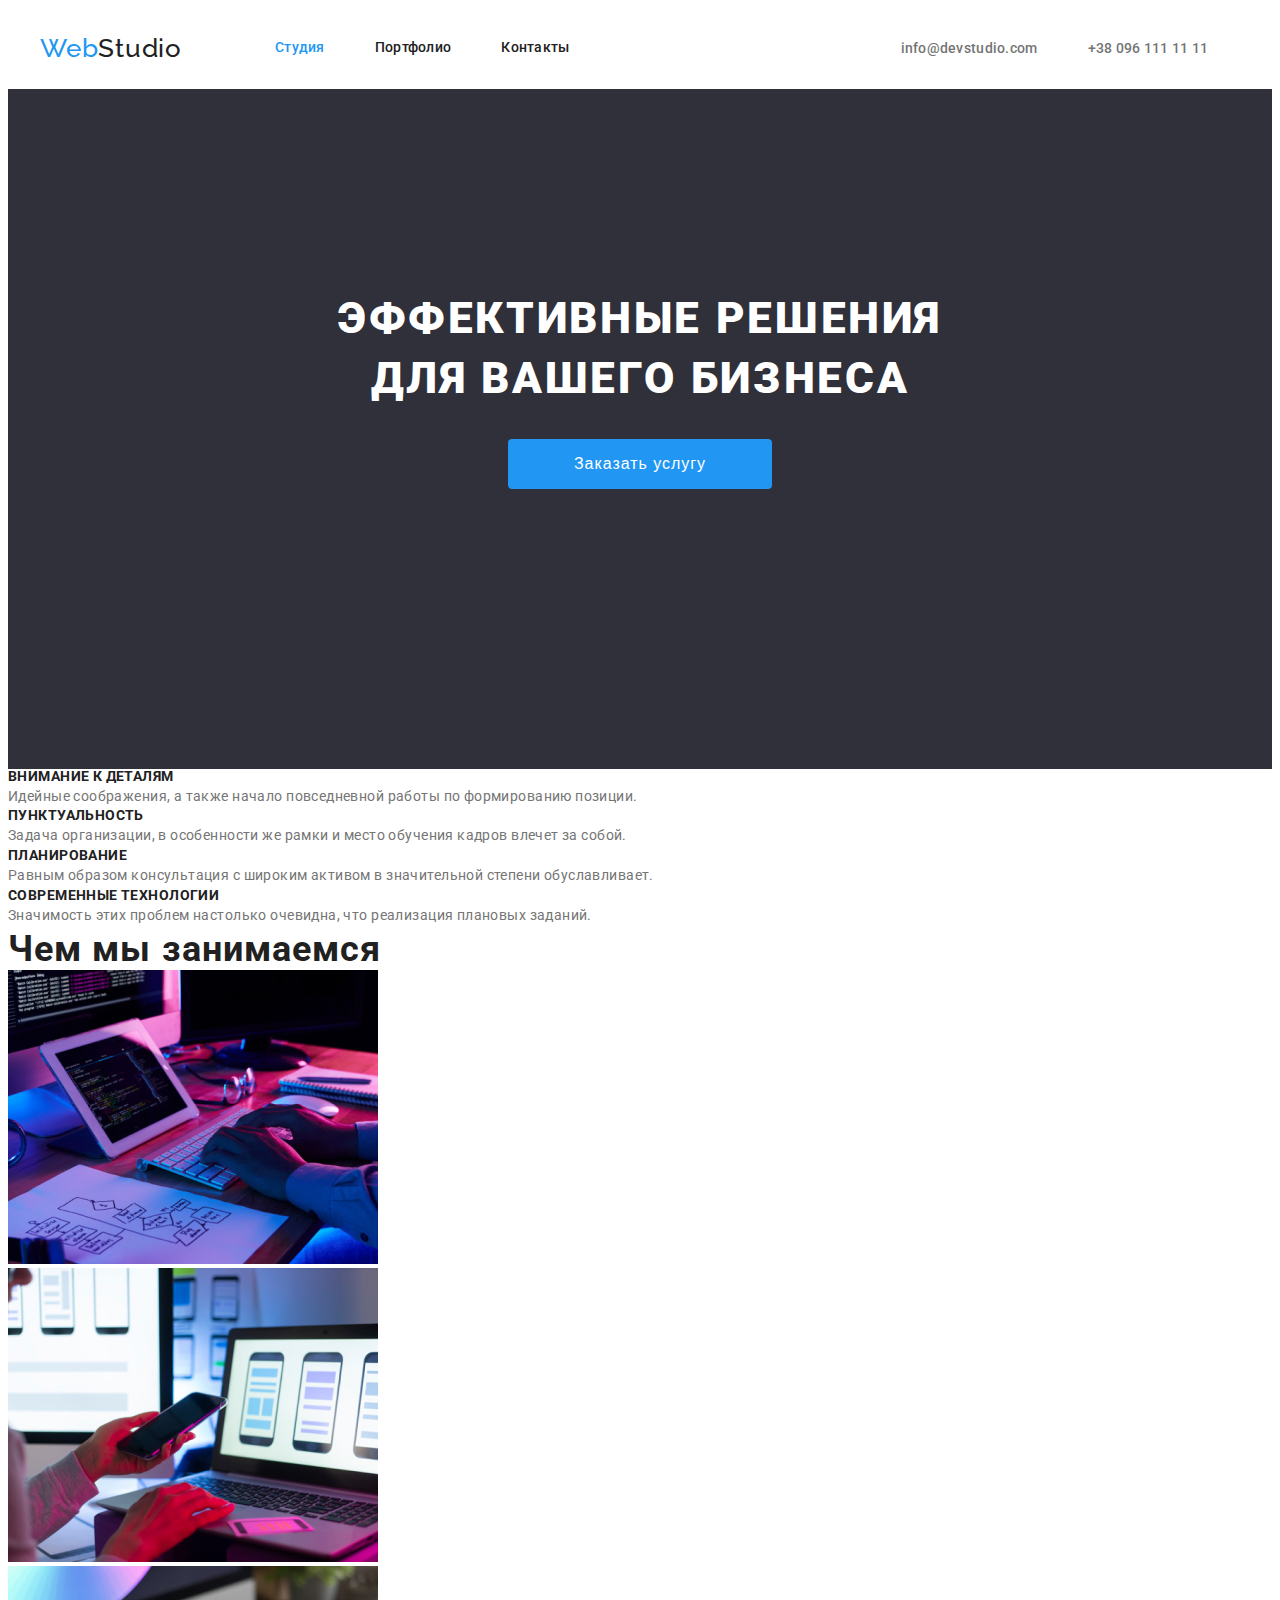
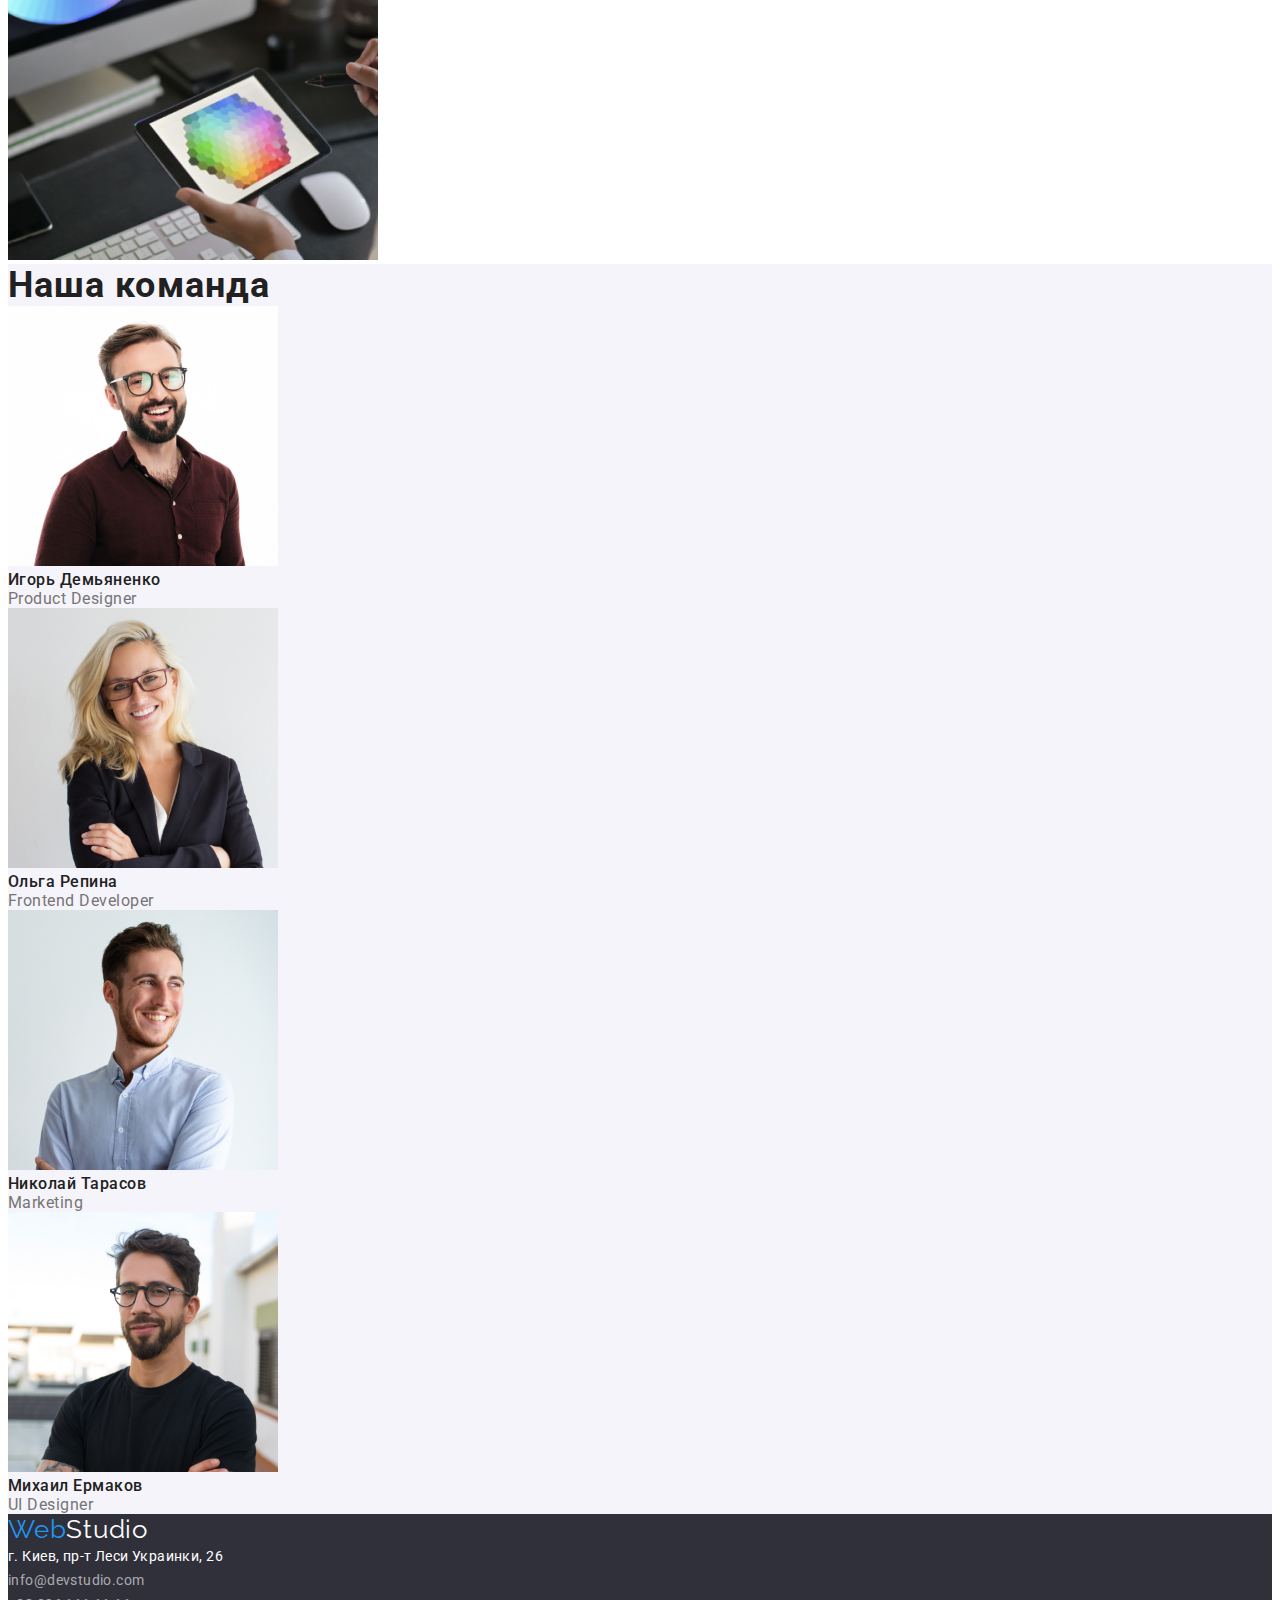
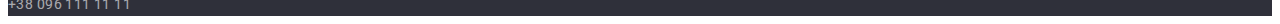
==== index.html @ 87fc5c8c "2" ====
<!DOCTYPE html>
<html lang="ru">
<head>
    <meta charset="UTF-8">
    <meta name="viewport" content="width=device-width, initial-scale=1.0">
    <title>Studio</title>
    <link rel="preconnect" href="https://fonts.gstatic.com">
    <link href="https://fonts.googleapis.com/css2?family=Raleway:wght@700&family=Roboto:wght@400;500;700;900&display=swap" rel="stylesheet">
    <link rel="stylesheet" href="./css/normalize.css">
    <link rel="stylesheet" href="./css/style.css">
</head>
<body>
    <header class="header-title">
        <div class="header-nav-menu container">
            <nav class="site-nav">
                    <a class="logo" href=""><span class="logo-header">Web</span>Studio</a>
                    <ul class="nav-menu">
                        <li class="nav-menu-item"><a class="nav-link current" href="">Студия</a></li>
                        <li class="nav-menu-item"><a class="nav-link" href="./portfolio.html">Портфолио</a></li>
                        <li class="nav-menu-item"><a class="nav-link" href="#contacts">Контакты</a></li>
                    </ul>
            </nav>
            <ul class="contact-link">
                <li class="link-menu"><a class="contact-link-item" href="mailo:info@devstudio.com">info@devstudio.com</a></li>
                <li class="link-menu"><a class="contact-link-item" href="tel:+380961111111">+38 096 111 11 11</a></li>
            </ul>
        </div>
    </header>
    <main>
        <section class="hero-main">
            <div class="hero container">
                <h1 class="title-hero">Эффективные решения <br> для вашего бизнеса</h1>
                <button class="hero-button" type="button">Заказать услугу</button>
            </div>
        </section>   
        <section>
            <h2  class="visually-hidden">Постулаты компании</h2>
            <ul>
                <li>
                    <h3 class="title-postulates">Внимание к деталям</h3>
                    <p class="title-postulates-item">
                        Идейные соображения, а также начало повседневной работы по формированию позиции.
                    </p>
                </li>
                <li>
                    <h3 class="title-postulates">Пунктуальность</h3>
                    <p class="title-postulates-item">
                        Задача организации, в особенности же рамки и место обучения кадров влечет за собой.
                    </p>
                </li> 
                <li>
                    <h3 class="title-postulates">Планирование</h3>
                    <p class="title-postulates-item">
                        Равным образом консультация с широким активом в значительной степени обуславливает. 
                    </p>
                </li>            
                <li>
                    <h3 class="title-postulates">Современные технологии</h3>
                    <p class="title-postulates-item">
                        Значимость этих проблем настолько очевидна, что реализация плановых заданий.
                    </p>
                </li>            
            </ul>
        </section>
        <section>
            <h2 class="title-function">Чем мы занимаемся</h2>
            <ul>
                <li>
                    <a href=""><img src="images/photo1.jpg" alt="" width="370" height="294"></a>
                    </li>
                <li>
                    <a href=""><img src="images/photo2.jpg" alt="" width="370" height="294"></a>
                </li>
                <li>
                    <a href=""><img src="images/photo3.jpg" alt="" width="370" height="294"></a>
                </li>
        </ul>
        </section>
        <section class="team">
            <h2 class="title-team">Наша команда</h2>
            <ul>
                <li>
                    <img src="images/employee1.jpg" width="270" height="260" alt="">
                    <h3 class="name-team">Игорь Демьяненко</h3>
                    <p class="position-team">
                        Product Designer                        
                    </p>
                </li>
                <li>
                    <img src="images/employee2.jpg" width="270" height="260" alt="">
                    <h3 class="name-team">Ольга Репина</h3>
                    <p class="position-team">
                        Frontend Developer                        
                    </p>
                </li>
                <li>
                    <img src="images/employee3.jpg" width="270" height="260" alt="">
                    <h3 class="name-team">Николай Тарасов</h3>
                    <p class="position-team">Marketing</p>
                </li>
                <li>
                    <img src="images/employee4.jpg" width="270" height="260" alt="">
                    <h3 class="name-team">Михаил Ермаков</h3>
                    <p class="position-team">
                        UI Designer                        
                    </p>
                </li>
            </ul>
        </section>
    </main>
    <footer>
        <a class="logo" lang="en" href=""><span class="logo-header">Web</span><span class="logo-footer">Studio</span></a>
        <address class="footer-address" id="contacts">
            г. Киев, пр-т Леси Украинки, 26<br>
            <span class="footer-info">info@devstudio.com<br>
            +38 096 111 11 11</span>
        </address>    
    </footer>
</body>
</html>
---- css/style.css ----
:root {
  --main-text: #212121;
  --second-text: #757575;
  --second-text-op60: rgba(255, 255, 255, 0.6);
  --accent-text: #2196F3;
  --white-text: #FFFFFF;
  --main-bg-color: #E5E5E5;
  --second-bg-color: #f5f4fa;
  --accenr-bg-color: #2F303A;:root {
    --main-text: #212121;
    --second-text: #757575;
    --second-text-op60: rgba(255, 255, 255, 0.6);
    --accent-text: #2196F3;
    --white-text: #FFFFFF;
    --main-bg-color: #E5E5E5;
    --second-bg-color: #f5f4fa;
    --accenr-bg-color: #2F303A;
    --border-color: #ECECEC;
  }
  
  html {
  box-sizing: border-box;
  }

  *,
  *::before, *::after {
      box-sizing: inherit;
  }

  body {
  font-family: 'Roboto',sans-serif;
  color: var(--main-text);
  }

  h1, h2, h3, h4, h5, h6 {
      color: var(--main-text);
      font-weight: 700;
      margin: 0;
  }

  ul {
      list-style: none;
      margin: 0;
      padding: 0;  
    }
    
    p {
        margin: 0;
    }

  a {
      text-decoration: none;
  }

  .visually-hidden{
      position: absolute;
      width: 1px;
      height: 1px;
      margin: -1px;
      border: 0;
      padding: 0;
    
      white-space: nowrap;
      clip-path: inset(100%);
      clip: rect(0 0 0 0);
      overflow: hidden;
    }


/* Studio */
/* Header */

.container {
    width: 1200px;
    padding-left: 15px;
    padding-right: 15px;
    margin-left: auto;
    margin-right: auto;
}
.header-title {
    border-bottom: 1px solid var(--border-color);
}
.header-nav-menu {
    display: flex;
    align-items: center;
    padding-top: 17px;
    padding-bottom: 17px;}
  
.site-nav {
    font-weight: 500;
    font-size: 14px;
    line-height: 1.14;
    letter-spacing: 0.02em;
    display: flex;
}
.nav-menu {
    display: flex;
    margin-left: 93px;
}
.nav-menu-item:not(:last-child) {
margin-right: 50px;
}

.site-nav a {
    color: inherit;
}
.logo {
    font-family: 'Raleway', sans-serif;
    font-size: 26px;
    line-height: 1.19;
    letter-spacing: 0.03em;
    padding-top: 8px;
    padding-bottom: 8px;
}
.logo .logo-header {
    color: var(--accent-text);
}
.logo .logo-footer {
    color: var(--white-text);
}
.nav-link {
    display: block;
    padding-top: 15px;
    padding-bottom: 15px;
}

.nav-link:hover,
.nav-linkv:focus {
    color:  var(--accent-text);
}
.nav-link.current{
    color:  var(--accent-text);
}
.contact-link {
    display: flex;
    margin-left: 331px;
}
.contact-link-item {
    color: inherit;
    font-weight: 500;
    font-size: 14px;
    letter-spacing: 0.02em;
    color: var(--second-text);
 }
.link-menu {
    display: block;
    padding-top: 15px;
    padding-bottom: 15px;
 }
 .link-menu:not(:last-child) {
    margin-right: 50px;
    }
.contact-link-item:hover,
.contact-link-item:focus {
    color:  var(--accent-text);
}

/* Hero */
.hero-main {
    background-color: var(--accenr-bg-color);
}
.hero {
    text-align: center;
    padding-top: 200px;
    padding-bottom: 280px;
}
.title-hero {
    color: var(--white-text);
    background-color: var(--accenr-bg-color);
    font-weight: 900;
    font-size: 44px;
    line-height: 1.36;
    letter-spacing: 0.06em;
    text-transform: uppercase;
    margin-bottom: 30px;
}
.hero-button {
    border: none;
    font-size: 16px;
    line-height: 1.88;
    letter-spacing: 0.06em;
    color: var(--white-text);
    background-color: var(--accent-text);
    cursor: pointer;
    border-radius: 4px;
    padding: 10px 32px;
    min-width: 200px;
}

    /* Postulati */
.title-postulates {
    font-weight: 700;
    font-size: 14px;
    line-height: 1.14;
    letter-spacing: 0.03em;
    text-transform: uppercase;
}
.title-postulates-item {
    font-weight: 400;
    font-size: 14px;
    line-height: 1.7;
    letter-spacing: 0.03em;
    color: var(--second-text);
}
.title-function {
    font-weight: 700;
    font-size: 36px;
    line-height: 1.17;
    letter-spacing: 0.03em;
}

/* Our team */
.team {
    background-color: var(--second-bg-color);
}
.title-team {
    font-weight: 700;
    font-size: 36px;
    line-height: 1.17;
    letter-spacing: 0.03em;
}
.name-team {
    font-weight: 500;
    font-size: 16px;
    line-height: 1.19;
    letter-spacing: 0.03em;
}
.position-team {
    font-weight: 400;
    font-size: 16px;
    line-height: 1.19;
    letter-spacing: 0.03em;
    color: var(--second-text);
}

/* Footer */
footer {
    background-color: var(--accenr-bg-color);
}
.footer-address {
    font-weight: 400;
    font-size: 14px;
    line-height: 1.7;
    letter-spacing: 0.03em;
    color: var(--white-text);
}
.footer-info {
    font-weight: 400;
    font-size: 14px;
    line-height: 1.7;
    letter-spacing: 0.03em;
    color: var(--second-text-op60);
}

/* Portfolio */
/* filter */
.filter-portfolio {
    font-family: "Roboto", sans-serif;
    font-weight: 500;
    font-size: 16px;
    line-height: 1.6;
    letter-spacing: 0.03em;
    border: none;
    background-color: var(--second-bg-color);
    cursor: pointer;
}
.filter-portfolio:hover,
.filter-portfolio:focus {
    background: var(--accent-text);
    color: var(--white-text);
}
.title-filter {
    font-size: 18px;
    line-height: 2;
    letter-spacing: 0.06em;
}
.filter-item {
    font-weight: 400;
    font-size: 16px;
    line-height: 1.88;
    letter-spacing: 0.03em;
    color: var(--second-text);
}

}
body {
font-family: 'Roboto',sans-serif;
color: var(--main-text);
}
h1, h2, h3, h4, h5, h6 {
    color: var(--main-text);
    font-weight: 700;
    /* font-size: 14px;
    line-height: 1.14; */
}
li {
    list-style: none;
}
a {
    text-decoration: none;
}
.visually-hidden{
    position: absolute;
    width: 1px;
    height: 1px;
    margin: -1px;
    border: 0;
    padding: 0;
  
    white-space: nowrap;
    clip-path: inset(100%);
    clip: rect(0 0 0 0);
    overflow: hidden;
  }

/* Studio */
/* Navigation */
.site-nav {
    font-weight: 500;
    font-size: 14px;
    line-height: 1.14;
    letter-spacing: 0.02em;
}
.site-nav a {
    color: inherit;
    
}
.logo {
    font-family: 'Raleway', sans-serif;
    font-size: 26px;
    line-height: 1.19;
    letter-spacing: 0.03em;
}
.logo .logo-header {
    color: var(--accent-text);
}
.logo .logo-footer {
    color: var(--white-text);
}
.nav-link:hover,
.nav-linkv:focus {
    color:  var(--accent-text);
}
.nav-link.current{
    color:  var(--accent-text);
}
.contact-link {
    color: inherit;
    font-weight: 500;
    font-size: 14px;
    letter-spacing: 0.02em;
    color: var(--second-text);
 }
.contact-link:hover,
.contact-link:focus {
    color:  var(--accent-text);
}

/* Hero */
.title-hero {
    color: var(--white-text);
    background-color: var(--accenr-bg-color);
    font-weight: 900;
    font-size: 44px;
    line-height: 1.36;
    letter-spacing: 0.06em;
    text-transform: uppercase;
}
.hero-button {
    border: none;
    font-size: 16px;
    line-height: 1.88;
    letter-spacing: 0.06em;
    color: var(--white-text);
    background-color: var(--accent-text);
    cursor: pointer;

}

    /* Postulati */
.title-postulates {
    font-weight: 700;
    font-size: 14px;
    line-height: 1.14;
    letter-spacing: 0.03em;
    text-transform: uppercase;
}
.title-postulates-item {
    font-weight: 400;
    font-size: 14px;
    line-height: 1.7;
    letter-spacing: 0.03em;
    color: var(--second-text);
}
.title-function {
    font-weight: 700;
    font-size: 36px;
    line-height: 1.17;
    letter-spacing: 0.03em;
}

/* Our team */
.team {
    background-color: var(--second-bg-color);
}
.title-team {
    font-weight: 700;
    font-size: 36px;
    line-height: 1.17;
    letter-spacing: 0.03em;
}
.name-team {
    font-weight: 500;
    font-size: 16px;
    line-height: 1.19;
    letter-spacing: 0.03em;
}
.position-team {
    font-weight: 400;
    font-size: 16px;
    line-height: 1.19;
    letter-spacing: 0.03em;
    color: var(--second-text);
}

/* Footer */
footer {
    background-color: var(--accenr-bg-color);
}
.footer-address {
    font-weight: 400;
    font-size: 14px;
    line-height: 1.7;
    letter-spacing: 0.03em;
    color: var(--white-text);
}
.footer-info {
    font-weight: 400;
    font-size: 14px;
    line-height: 1.7;
    letter-spacing: 0.03em;
    color: var(--second-text-op60);
}

/* Portfolio */
/* filter */
.filter-portfolio {
    font-family: "Roboto", sans-serif;
    font-weight: 500;
    font-size: 16px;
    line-height: 1.6;
    letter-spacing: 0.03em;
    border: none;
    background-color: var(--second-bg-color);
    cursor: pointer;
}
.filter-portfolio:hover,
.filter-portfolio:focus {
    background: var(--accent-text);
    color: var(--white-text);
}
.title-filter {
    font-size: 18px;
    line-height: 2;
    letter-spacing: 0.06em;
}
.filter-item {
    font-weight: 400;
    font-size: 16px;
    line-height: 1.88;
    letter-spacing: 0.03em;
    color: var(--second-text);
}
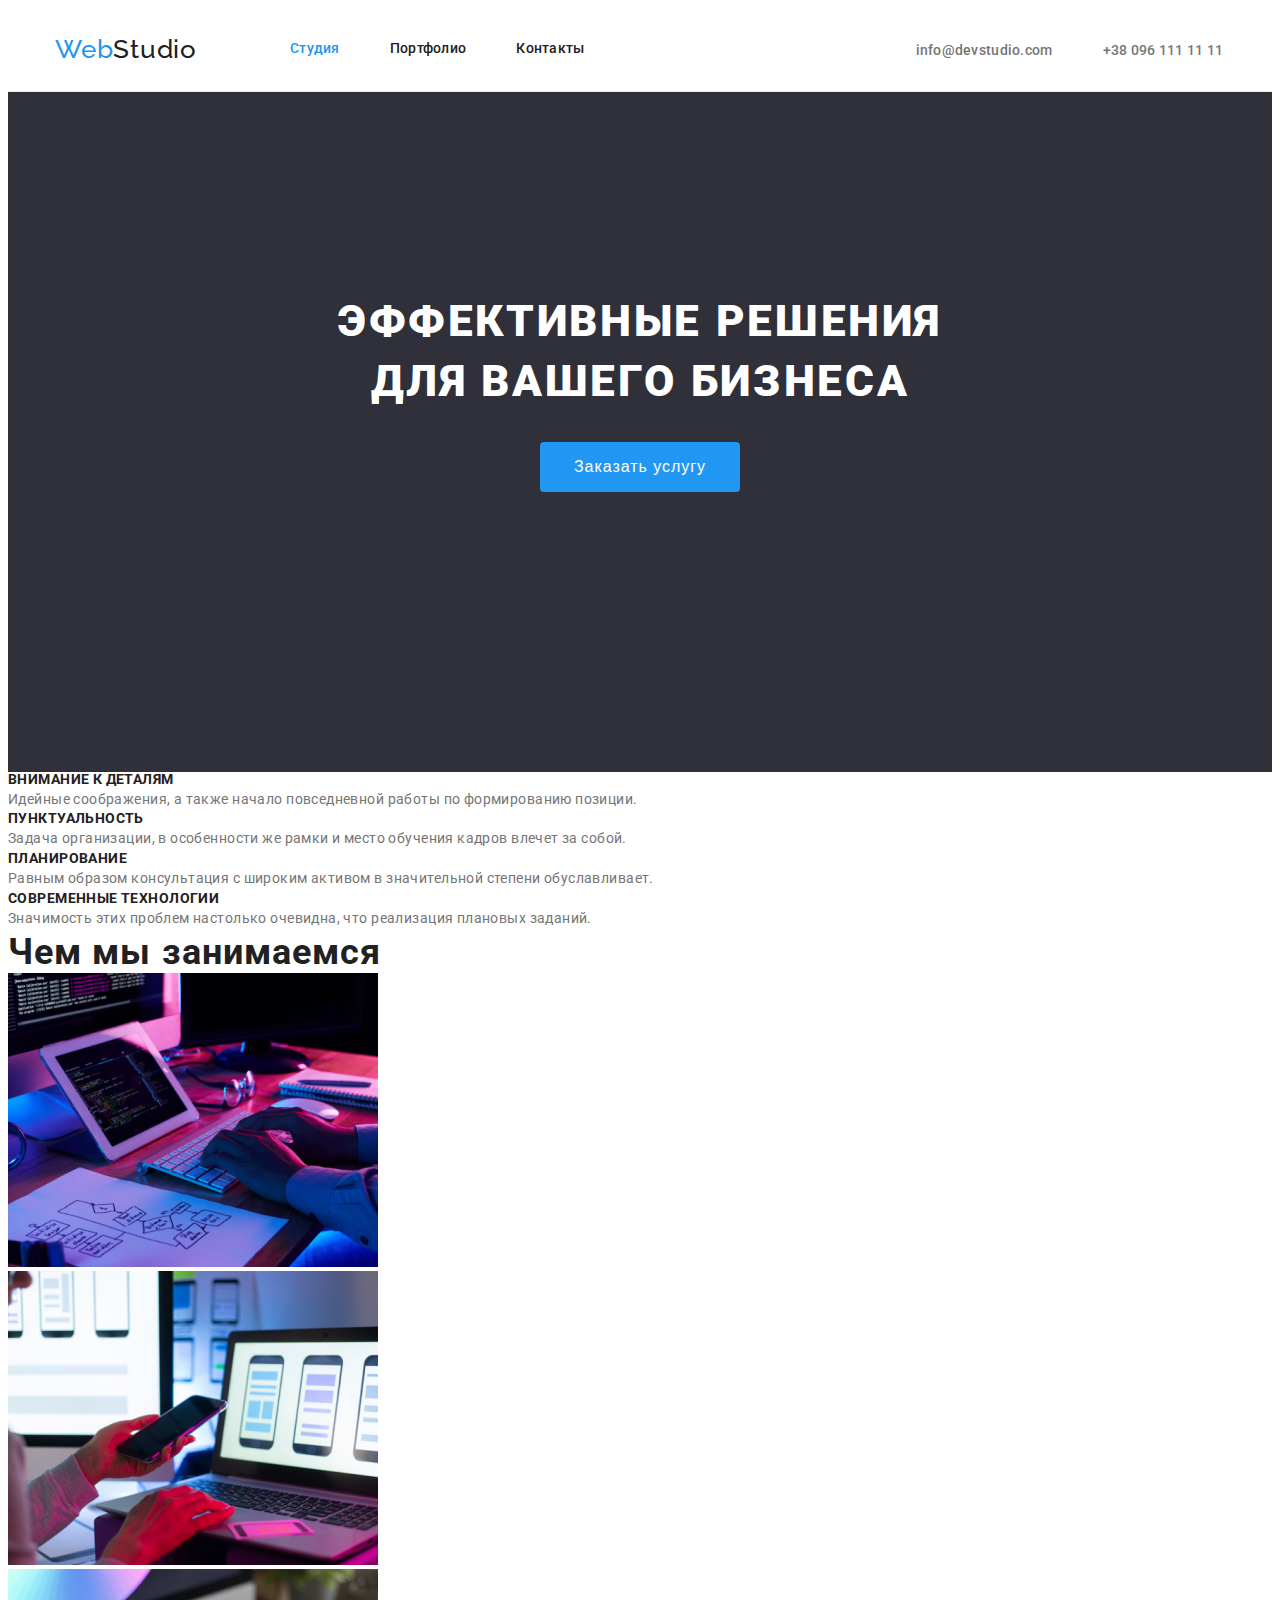
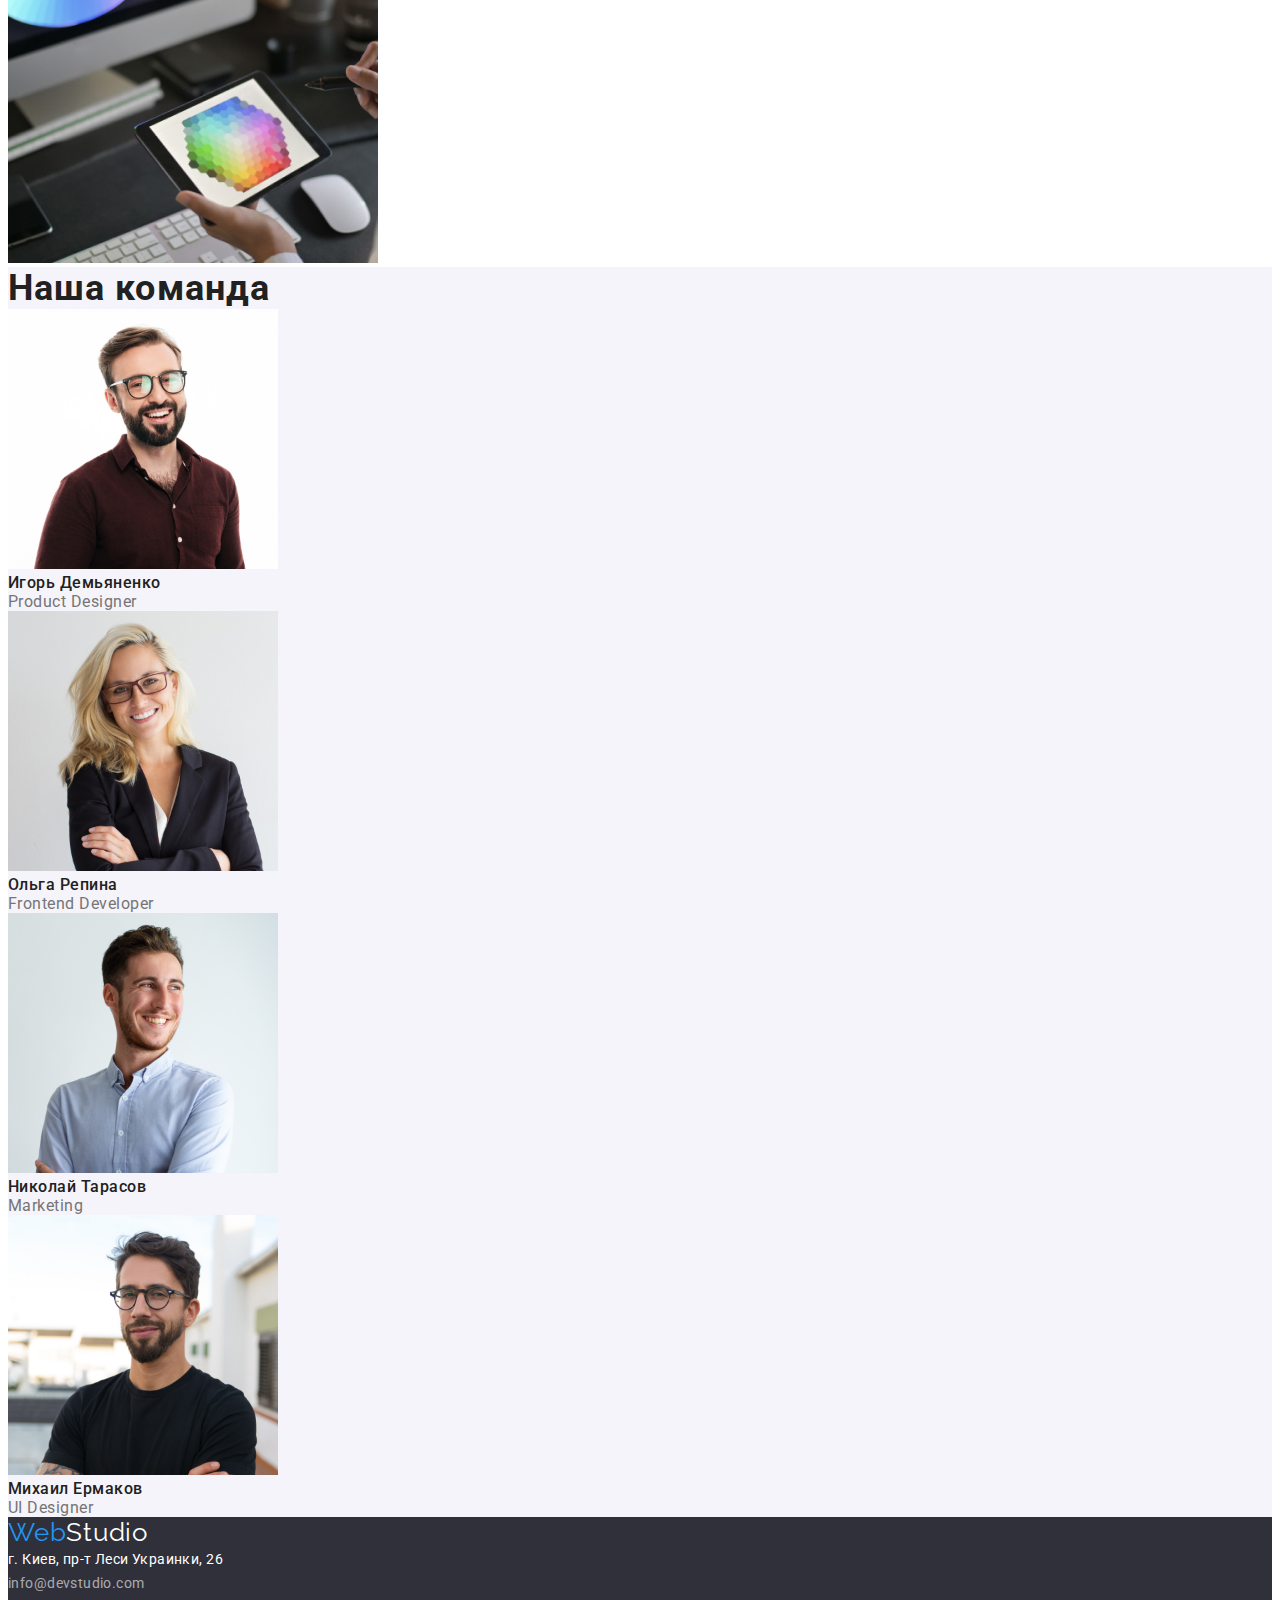
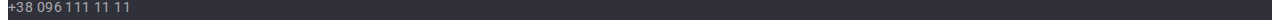
==== commit 6b557e8f: "3" ====
--- a/index.html
+++ b/index.html
@@ -117,4 +117,4 @@
         </address>    
     </footer>
 </body>
-</html>
+</html>--- a/css/style.css
+++ b/css/style.css
@@ -1,12 +1,4 @@
 :root {
-  --main-text: #212121;
-  --second-text: #757575;
-  --second-text-op60: rgba(255, 255, 255, 0.6);
-  --accent-text: #2196F3;
-  --white-text: #FFFFFF;
-  --main-bg-color: #E5E5E5;
-  --second-bg-color: #f5f4fa;
-  --accenr-bg-color: #2F303A;:root {
     --main-text: #212121;
     --second-text: #757575;
     --second-text-op60: rgba(255, 255, 255, 0.6);
@@ -281,193 +273,3 @@
     letter-spacing: 0.03em;
     color: var(--second-text);
 }
-
-}
-body {
-font-family: 'Roboto',sans-serif;
-color: var(--main-text);
-}
-h1, h2, h3, h4, h5, h6 {
-    color: var(--main-text);
-    font-weight: 700;
-    /* font-size: 14px;
-    line-height: 1.14; */
-}
-li {
-    list-style: none;
-}
-a {
-    text-decoration: none;
-}
-.visually-hidden{
-    position: absolute;
-    width: 1px;
-    height: 1px;
-    margin: -1px;
-    border: 0;
-    padding: 0;
-  
-    white-space: nowrap;
-    clip-path: inset(100%);
-    clip: rect(0 0 0 0);
-    overflow: hidden;
-  }
-
-/* Studio */
-/* Navigation */
-.site-nav {
-    font-weight: 500;
-    font-size: 14px;
-    line-height: 1.14;
-    letter-spacing: 0.02em;
-}
-.site-nav a {
-    color: inherit;
-    
-}
-.logo {
-    font-family: 'Raleway', sans-serif;
-    font-size: 26px;
-    line-height: 1.19;
-    letter-spacing: 0.03em;
-}
-.logo .logo-header {
-    color: var(--accent-text);
-}
-.logo .logo-footer {
-    color: var(--white-text);
-}
-.nav-link:hover,
-.nav-linkv:focus {
-    color:  var(--accent-text);
-}
-.nav-link.current{
-    color:  var(--accent-text);
-}
-.contact-link {
-    color: inherit;
-    font-weight: 500;
-    font-size: 14px;
-    letter-spacing: 0.02em;
-    color: var(--second-text);
- }
-.contact-link:hover,
-.contact-link:focus {
-    color:  var(--accent-text);
-}
-
-/* Hero */
-.title-hero {
-    color: var(--white-text);
-    background-color: var(--accenr-bg-color);
-    font-weight: 900;
-    font-size: 44px;
-    line-height: 1.36;
-    letter-spacing: 0.06em;
-    text-transform: uppercase;
-}
-.hero-button {
-    border: none;
-    font-size: 16px;
-    line-height: 1.88;
-    letter-spacing: 0.06em;
-    color: var(--white-text);
-    background-color: var(--accent-text);
-    cursor: pointer;
-
-}
-
-    /* Postulati */
-.title-postulates {
-    font-weight: 700;
-    font-size: 14px;
-    line-height: 1.14;
-    letter-spacing: 0.03em;
-    text-transform: uppercase;
-}
-.title-postulates-item {
-    font-weight: 400;
-    font-size: 14px;
-    line-height: 1.7;
-    letter-spacing: 0.03em;
-    color: var(--second-text);
-}
-.title-function {
-    font-weight: 700;
-    font-size: 36px;
-    line-height: 1.17;
-    letter-spacing: 0.03em;
-}
-
-/* Our team */
-.team {
-    background-color: var(--second-bg-color);
-}
-.title-team {
-    font-weight: 700;
-    font-size: 36px;
-    line-height: 1.17;
-    letter-spacing: 0.03em;
-}
-.name-team {
-    font-weight: 500;
-    font-size: 16px;
-    line-height: 1.19;
-    letter-spacing: 0.03em;
-}
-.position-team {
-    font-weight: 400;
-    font-size: 16px;
-    line-height: 1.19;
-    letter-spacing: 0.03em;
-    color: var(--second-text);
-}
-
-/* Footer */
-footer {
-    background-color: var(--accenr-bg-color);
-}
-.footer-address {
-    font-weight: 400;
-    font-size: 14px;
-    line-height: 1.7;
-    letter-spacing: 0.03em;
-    color: var(--white-text);
-}
-.footer-info {
-    font-weight: 400;
-    font-size: 14px;
-    line-height: 1.7;
-    letter-spacing: 0.03em;
-    color: var(--second-text-op60);
-}
-
-/* Portfolio */
-/* filter */
-.filter-portfolio {
-    font-family: "Roboto", sans-serif;
-    font-weight: 500;
-    font-size: 16px;
-    line-height: 1.6;
-    letter-spacing: 0.03em;
-    border: none;
-    background-color: var(--second-bg-color);
-    cursor: pointer;
-}
-.filter-portfolio:hover,
-.filter-portfolio:focus {
-    background: var(--accent-text);
-    color: var(--white-text);
-}
-.title-filter {
-    font-size: 18px;
-    line-height: 2;
-    letter-spacing: 0.06em;
-}
-.filter-item {
-    font-weight: 400;
-    font-size: 16px;
-    line-height: 1.88;
-    letter-spacing: 0.03em;
-    color: var(--second-text);
-}
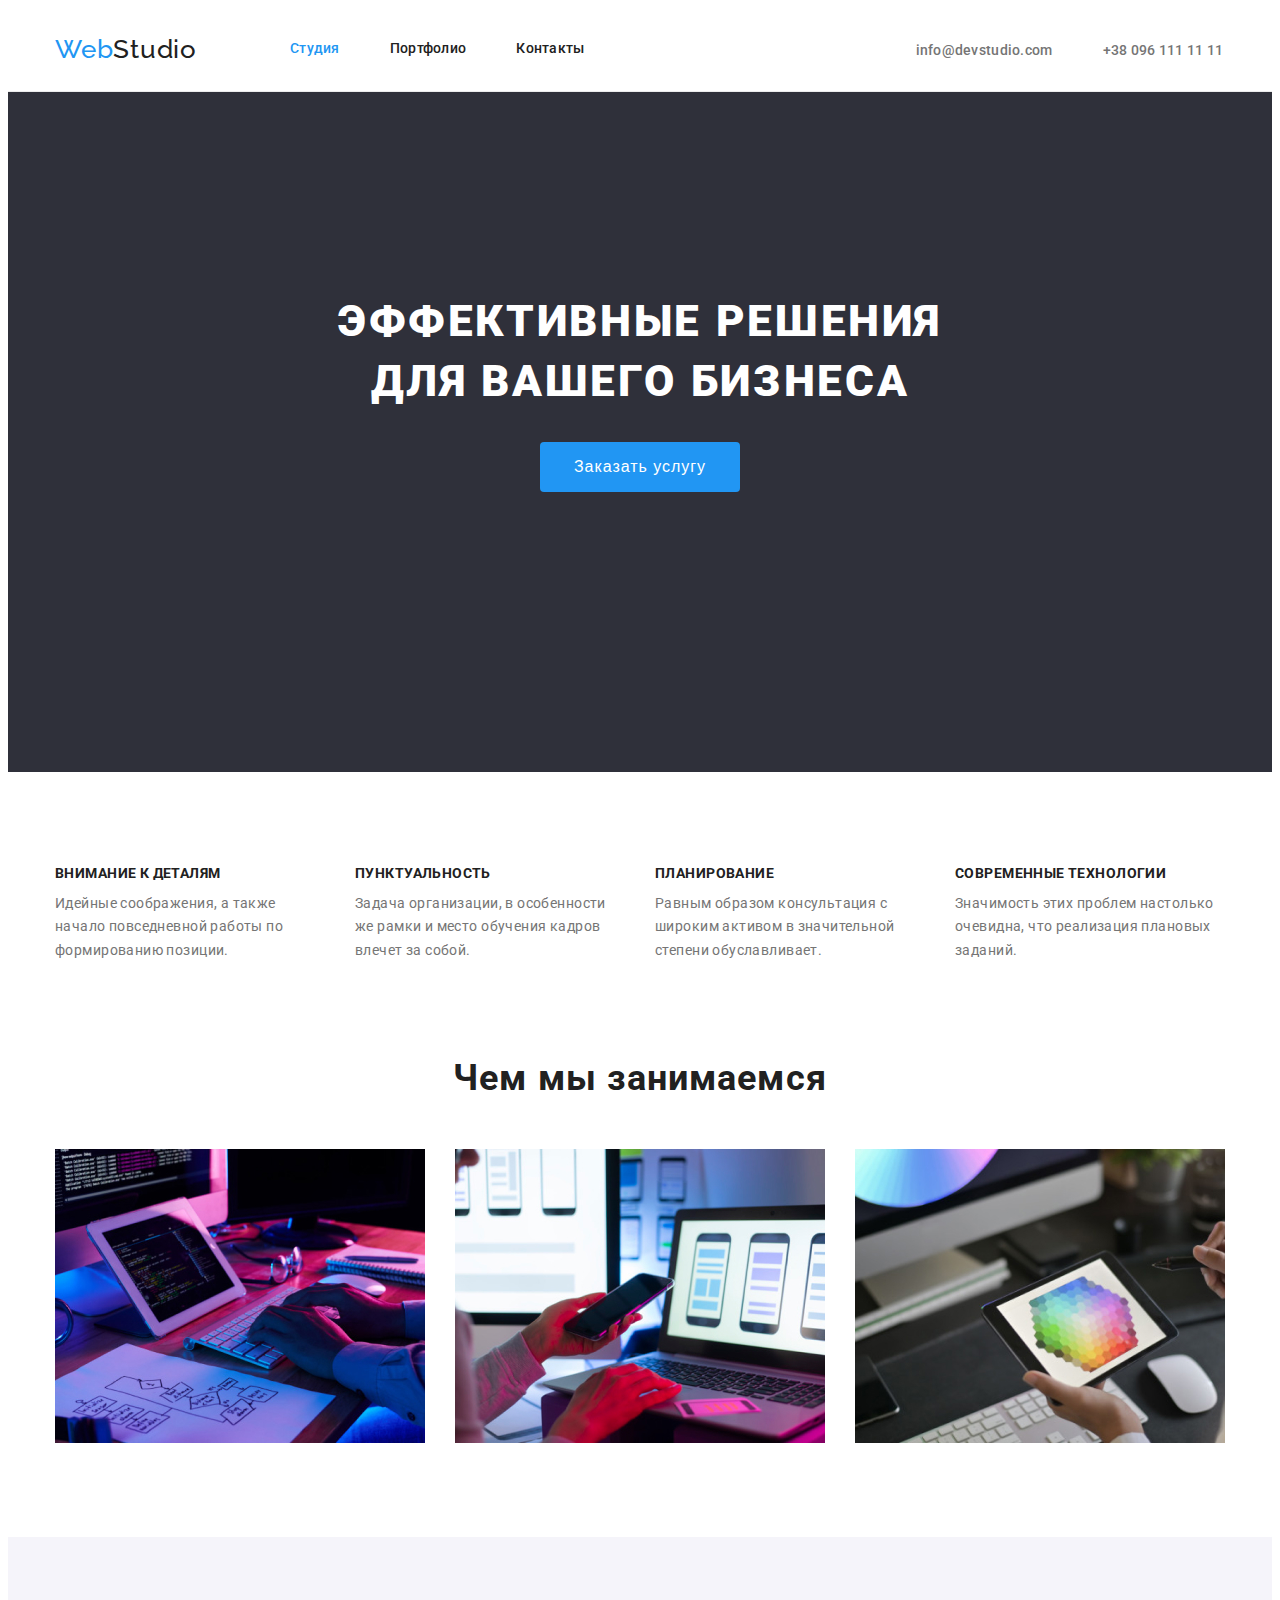
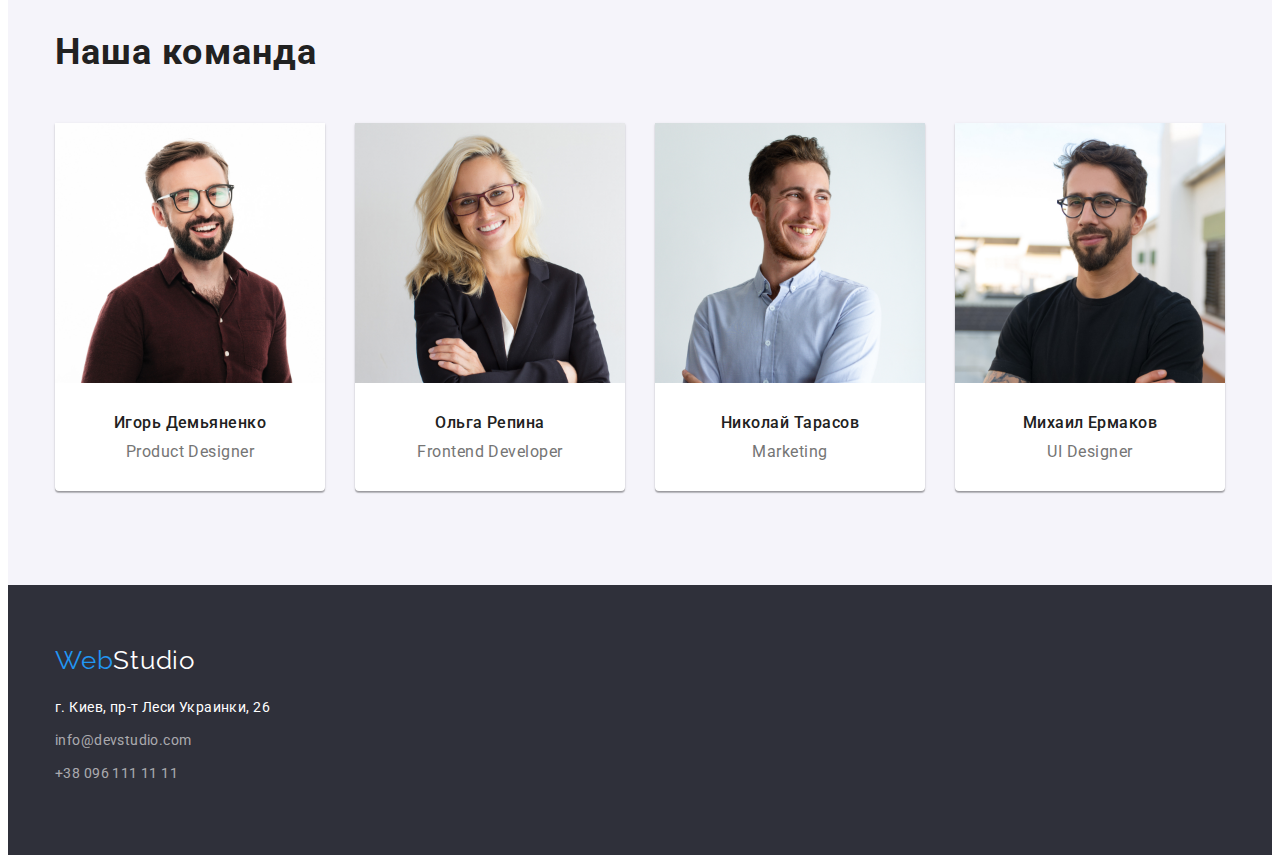
==== commit 2bebb202: "finish" ====
--- a/index.html
+++ b/index.html
@@ -33,88 +33,101 @@
                 <button class="hero-button" type="button">Заказать услугу</button>
             </div>
         </section>   
-        <section>
-            <h2  class="visually-hidden">Постулаты компании</h2>
-            <ul>
-                <li>
-                    <h3 class="title-postulates">Внимание к деталям</h3>
-                    <p class="title-postulates-item">
-                        Идейные соображения, а также начало повседневной работы по формированию позиции.
-                    </p>
-                </li>
-                <li>
-                    <h3 class="title-postulates">Пунктуальность</h3>
-                    <p class="title-postulates-item">
-                        Задача организации, в особенности же рамки и место обучения кадров влечет за собой.
-                    </p>
-                </li> 
-                <li>
-                    <h3 class="title-postulates">Планирование</h3>
-                    <p class="title-postulates-item">
-                        Равным образом консультация с широким активом в значительной степени обуславливает. 
-                    </p>
-                </li>            
-                <li>
-                    <h3 class="title-postulates">Современные технологии</h3>
-                    <p class="title-postulates-item">
-                        Значимость этих проблем настолько очевидна, что реализация плановых заданий.
-                    </p>
-                </li>            
-            </ul>
+        <section class="postulates-main">
+            <div class="postulates container">
+                <h2  class="visually-hidden">Постулаты компании</h2>
+                <ul class="postulates-name">
+                    <li class="postulates-name-item">
+                        <h3 class="title-postulates">Внимание к деталям</h3>
+                        <p class="title-postulates-item">
+                            Идейные соображения, а также начало повседневной работы по формированию позиции.
+                        </p>
+                    </li>
+                    <li class="postulates-name-item">
+                        <h3 class="title-postulates">Пунктуальность</h3>
+                        <p class="title-postulates-item">
+                            Задача организации, в особенности же рамки и место обучения кадров влечет за собой.
+                        </p>
+                    </li> 
+                    <li class="postulates-name-item">
+                        <h3 class="title-postulates">Планирование</h3>
+                        <p class="title-postulates-item">
+                            Равным образом консультация с широким активом в значительной степени обуславливает. 
+                        </p>
+                    </li>            
+                    <li class="postulates-name-item">
+                        <h3 class="title-postulates">Современные технологии</h3>
+                        <p class="title-postulates-item">
+                            Значимость этих проблем настолько очевидна, что реализация плановых заданий.
+                        </p>
+                    </li>            
+                </ul>
+            </div>
         </section>
-        <section>
-            <h2 class="title-function">Чем мы занимаемся</h2>
-            <ul>
-                <li>
-                    <a href=""><img src="images/photo1.jpg" alt="" width="370" height="294"></a>
+        <section class="function-main">
+            <div class="function container">
+                <h2 class="title-function">Чем мы занимаемся</h2>
+                <ul class="function-name">
+                    <li class="function-name-item">
+                        <img src="images/photo1.jpg" alt="" width="370">
+                        </li>
+                    <li class="function-name-item">
+                        <img src="images/photo2.jpg" alt="" width="370">
                     </li>
-                <li>
-                    <a href=""><img src="images/photo2.jpg" alt="" width="370" height="294"></a>
-                </li>
-                <li>
-                    <a href=""><img src="images/photo3.jpg" alt="" width="370" height="294"></a>
-                </li>
-        </ul>
+                    <li class="function-name-item">
+                        <img src="images/photo3.jpg" alt="" width="370">
+                    </li>
+                </ul>
+            </div>
         </section>
-        <section class="team">
-            <h2 class="title-team">Наша команда</h2>
-            <ul>
-                <li>
-                    <img src="images/employee1.jpg" width="270" height="260" alt="">
-                    <h3 class="name-team">Игорь Демьяненко</h3>
-                    <p class="position-team">
-                        Product Designer                        
-                    </p>
-                </li>
-                <li>
-                    <img src="images/employee2.jpg" width="270" height="260" alt="">
-                    <h3 class="name-team">Ольга Репина</h3>
-                    <p class="position-team">
-                        Frontend Developer                        
-                    </p>
-                </li>
-                <li>
-                    <img src="images/employee3.jpg" width="270" height="260" alt="">
-                    <h3 class="name-team">Николай Тарасов</h3>
-                    <p class="position-team">Marketing</p>
-                </li>
-                <li>
-                    <img src="images/employee4.jpg" width="270" height="260" alt="">
-                    <h3 class="name-team">Михаил Ермаков</h3>
-                    <p class="position-team">
-                        UI Designer                        
-                    </p>
-                </li>
-            </ul>
+        <section class="team-main">
+            <div class="team container">
+                <h2 class="title-team">Наша команда</h2>
+                <ul class="team-name">
+                    <li class="team-name-item">
+                        <img src="images/employee1.jpg" alt="">
+                        <div class="card">
+                            <h3 class="team-employee">Игорь Демьяненко</h3>
+                            <p class="position-team">Product Designer</p>
+                        </div>
+                    </li>
+                    <li class="team-name-item">
+                        <img src="images/employee2.jpg" alt="">
+                        <div class="card">
+                            <h3 class="team-employee">Ольга Репина</h3>
+                            <p class="position-team">Frontend Developer</p>
+                        </div>
+                    </li>
+                    <li class="team-name-item">
+                        <img src="images/employee3.jpg" alt="">
+                        <div class="card">
+                            <h3 class="team-employee">Николай Тарасов</h3>
+                            <p class="position-team">Marketing</p>
+                        </div>
+                    </li>
+                    <li class="team-name-item">
+                        <img src="images/employee4.jpg" alt="">
+                        <div class="card">
+                            <h3 class="team-employee">Михаил Ермаков</h3>
+                            <p class="position-team">UI Designer</p>
+                        </div>
+                    </li>
+                </ul>
+            </div>
         </section>
+        
     </main>
-    <footer>
-        <a class="logo" lang="en" href=""><span class="logo-header">Web</span><span class="logo-footer">Studio</span></a>
-        <address class="footer-address" id="contacts">
-            г. Киев, пр-т Леси Украинки, 26<br>
-            <span class="footer-info">info@devstudio.com<br>
-            +38 096 111 11 11</span>
-        </address>    
+    <footer class="footer-main">
+        <div class="footer container">
+            <a class="logo" href="./index.html"><span class="logo-header">Web</span><span class="logo-footer">Studio</span></a>
+            <address class="footer-address">
+               <p class="footer-text">г. Киев, пр-т Леси Украинки, 26</p>
+               <ul class="footer-list">
+                    <li class="footer-item"><a class="footer-link" href="mailo:info@devstudio.com">info@devstudio.com</a></li>
+                    <li class="footer-item"><a class="footer-link" href="tel:+380961111111">+38 096 111 11 11</a></li>
+                </ul>
+            </address>    
+        </div>
     </footer>
 </body>
 </html>--- a/css/style.css
+++ b/css/style.css
@@ -4,10 +4,11 @@
     --second-text-op60: rgba(255, 255, 255, 0.6);
     --accent-text: #2196F3;
     --white-text: #FFFFFF;
-    --main-bg-color: #E5E5E5;
+    --main-bg-color: #FFFFFF;
     --second-bg-color: #f5f4fa;
     --accenr-bg-color: #2F303A;
     --border-color: #ECECEC;
+    --border-color-frame: #eeeeee;
   }
   
   html {
@@ -35,7 +36,7 @@
       margin: 0;
       padding: 0;  
     }
-    
+
     p {
         margin: 0;
     }
@@ -45,71 +46,92 @@
   }
 
   .visually-hidden{
-      position: absolute;
-      width: 1px;
-      height: 1px;
-      margin: -1px;
-      border: 0;
-      padding: 0;
-    
-      white-space: nowrap;
-      clip-path: inset(100%);
-      clip: rect(0 0 0 0);
-      overflow: hidden;
-    }
+    position: absolute;
+    width: 1px;
+    height: 1px;
+    margin: -1px;
+    border: 0;
+    padding: 0;
+  
+    white-space: nowrap;
+    clip-path: inset(100%);
+    clip: rect(0 0 0 0);
+    overflow: hidden;
+  }
+  
+img {
+    display: block;
+    max-width: 100%;
+    height: auto;
+}
 
 
 /* Studio */
 /* Header */
-
+.hero {
+    max-width: 1600px;
+    align-items: center;
+
+}
 .container {
     width: 1200px;
     padding-left: 15px;
     padding-right: 15px;
     margin-left: auto;
     margin-right: auto;
-}
+    align-items: center;
+}
+
 .header-title {
     border-bottom: 1px solid var(--border-color);
 }
+
 .header-nav-menu {
     display: flex;
-    align-items: center;
     padding-top: 17px;
-    padding-bottom: 17px;}
+    padding-bottom: 17px;
+}
   
 .site-nav {
     font-weight: 500;
     font-size: 14px;
     line-height: 1.14;
     letter-spacing: 0.02em;
-    display: flex;
-}
+
+    display: flex;
+}
+
 .nav-menu {
     display: flex;
     margin-left: 93px;
 }
+
 .nav-menu-item:not(:last-child) {
-margin-right: 50px;
+    margin-right: 50px;
 }
 
 .site-nav a {
     color: inherit;
 }
+
 .logo {
     font-family: 'Raleway', sans-serif;
     font-size: 26px;
     line-height: 1.19;
     letter-spacing: 0.03em;
+
     padding-top: 8px;
     padding-bottom: 8px;
 }
+
 .logo .logo-header {
     color: var(--accent-text);
 }
+
 .logo .logo-footer {
     color: var(--white-text);
 }
+
 .nav-link {
     display: block;
     padding-top: 15px;
@@ -120,66 +142,101 @@
 .nav-linkv:focus {
     color:  var(--accent-text);
 }
+
 .nav-link.current{
     color:  var(--accent-text);
 }
+
 .contact-link {
     display: flex;
     margin-left: 331px;
 }
+
 .contact-link-item {
-    color: inherit;
     font-weight: 500;
     font-size: 14px;
     letter-spacing: 0.02em;
     color: var(--second-text);
  }
+ 
 .link-menu {
     display: block;
     padding-top: 15px;
     padding-bottom: 15px;
  }
- .link-menu:not(:last-child) {
+
+.link-menu:not(:last-child) {
     margin-right: 50px;
     }
+
 .contact-link-item:hover,
 .contact-link-item:focus {
     color:  var(--accent-text);
 }
 
+
 /* Hero */
 .hero-main {
     background-color: var(--accenr-bg-color);
-}
+    margin-bottom: 94px;
+}
+
 .hero {
     text-align: center;
     padding-top: 200px;
     padding-bottom: 280px;
 }
+
 .title-hero {
     color: var(--white-text);
     background-color: var(--accenr-bg-color);
+
     font-weight: 900;
     font-size: 44px;
     line-height: 1.36;
     letter-spacing: 0.06em;
     text-transform: uppercase;
+
     margin-bottom: 30px;
 }
+
 .hero-button {
     border: none;
     font-size: 16px;
     line-height: 1.88;
     letter-spacing: 0.06em;
+    cursor: pointer;
+
     color: var(--white-text);
     background-color: var(--accent-text);
-    cursor: pointer;
+
     border-radius: 4px;
     padding: 10px 32px;
     min-width: 200px;
 }
 
     /* Postulati */
+.postulates-main {
+    margin-bottom: 94px;
+}
+
+.title-postulates {
+    padding-bottom: 10px;
+}
+
+.postulates-name {
+    display: flex;
+    flex-wrap: wrap;
+    margin-top: -30px;
+    margin-left: -30px;
+}
+
+.postulates-name-item {
+    flex-basis: calc(100% / 4 - 30px);
+    margin-left: 30px;
+    margin-top: 30px;
+ } 
+
 .title-postulates {
     font-weight: 700;
     font-size: 14px;
@@ -187,13 +244,16 @@
     letter-spacing: 0.03em;
     text-transform: uppercase;
 }
+
 .title-postulates-item {
     font-weight: 400;
     font-size: 14px;
     line-height: 1.7;
     letter-spacing: 0.03em;
+
     color: var(--second-text);
 }
+
 .title-function {
     font-weight: 700;
     font-size: 36px;
@@ -201,48 +261,145 @@
     letter-spacing: 0.03em;
 }
 
+
+/* Function */
+.function-main {
+    margin-bottom: 94px;
+}
+
+.title-function {
+    padding-bottom: 50px;
+    text-align: center;
+}
+
+.function-name {
+    display: flex;
+    flex-wrap: wrap;
+    margin-top: -30px;
+    margin-left: -30px;
+}
+
+.function-name >.function-name-item {
+    flex-basis: calc(100% / 3 - 30px);
+    margin-left: 30px;
+    margin-top: 30px;
+}
+
+
 /* Our team */
-.team {
+.team-main {
     background-color: var(--second-bg-color);
-}
+
+    padding-top: 94px;
+    padding-bottom: 94px;
+}
+      
+.card {
+    padding-bottom: 30px;
+}
+
 .title-team {
-    font-weight: 700;
     font-size: 36px;
     line-height: 1.17;
     letter-spacing: 0.03em;
-}
-.name-team {
+
+    padding-bottom: 50px;
+}
+
+.team-name {
+    display: flex;
+    flex-wrap: wrap;
+    margin-left: -30px;
+    margin-top: -30px;
+}
+
+.team-name-item {
+    flex-basis: calc(100% / 4 - 30px);
+    margin-left: 30px;
+    margin-top: 30px;
+
+    background-color: var(--main-bg-color);
+    box-shadow: 0px 1px 3px rgba(0, 0, 0, 0.12), 0px 1px 1px rgba(0, 0, 0, 0.14), 0px 2px 1px rgba(0, 0, 0, 0.2);
+    border-radius: 0px 0px 4px 4px;
+}
+
+.team-employee {
     font-weight: 500;
     font-size: 16px;
     line-height: 1.19;
     letter-spacing: 0.03em;
-}
+    text-align: center;
+
+    padding-bottom: 10px;
+    padding-top: 30px;
+}
+
 .position-team {
     font-weight: 400;
     font-size: 16px;
     line-height: 1.19;
     letter-spacing: 0.03em;
     color: var(--second-text);
-}
+    text-align: center;
+}
+
 
 /* Footer */
-footer {
+.footer-main {
+    padding-top: 60px;
+    padding-bottom: 60px;
+}
+
+.footer-text {
+    margin-bottom: 9px;
+}
+
+.footer-list {
+    margin-bottom: 9px;
+}
+  
+  .footer-item:not(:last-child) {
+    margin-bottom: 9px;
+  }
+  
+  .footer-link {
+    color: var(--address-color-link);
+  }
+  
+  .footer-link:hover,
+  .footer-link:focus {
+    color: var(--accent-color);
+  }
+
+.footer-main {
     background-color: var(--accenr-bg-color);
 }
+
 .footer-address {
     font-weight: 400;
     font-size: 14px;
     line-height: 1.7;
     letter-spacing: 0.03em;
+
     color: var(--white-text);
-}
-.footer-info {
+
+    margin-top: 20px;
+}
+
+.footer-item {
     font-weight: 400;
     font-size: 14px;
     line-height: 1.7;
     letter-spacing: 0.03em;
+
     color: var(--second-text-op60);
 }
+
+.footer-link:hover,
+.footer-link:focus {
+      color: var(--accent-text);
+    } 
+
 
 /* Portfolio */
 /* filter */
@@ -255,21 +412,71 @@
     border: none;
     background-color: var(--second-bg-color);
     cursor: pointer;
-}
+
+    display: flex;
+    padding: 6px 22px;
+    margin-bottom: 50px;
+    border-radius: 4px;
+}
+
 .filter-portfolio:hover,
 .filter-portfolio:focus {
     background: var(--accent-text);
     color: var(--white-text);
 }
+
 .title-filter {
     font-size: 18px;
     line-height: 2;
     letter-spacing: 0.06em;
-}
+
+    margin-bottom: 4px;
+}
+
 .filter-item {
     font-weight: 400;
     font-size: 16px;
     line-height: 1.88;
     letter-spacing: 0.03em;
+
     color: var(--second-text);
 }
+
+.portfolio-main {
+    padding-top: 101px;
+    padding-bottom: 94px;
+}
+
+.portfolio-name {
+    display: flex;
+    justify-content: center;
+}
+
+.portfolio-name-item:not(:last-child) {
+    margin-right: 8px;
+}
+
+.card-name {
+    display: flex;
+    justify-content: center;
+    flex-wrap: wrap;
+    margin-left: -30px;
+    margin-top: -30px;
+}
+
+.card-name-item {
+    flex-basis: calc(100% / 3 - 30px);
+    margin-left: 30px;
+    margin-top: 30px;
+
+    background: var(--main-bg-color);
+    border: 1px solid var(--border-color-frame);
+    box-sizing: border-box;
+}
+
+.filter-name {
+    padding: 20px 24px;
+}
+
+
+
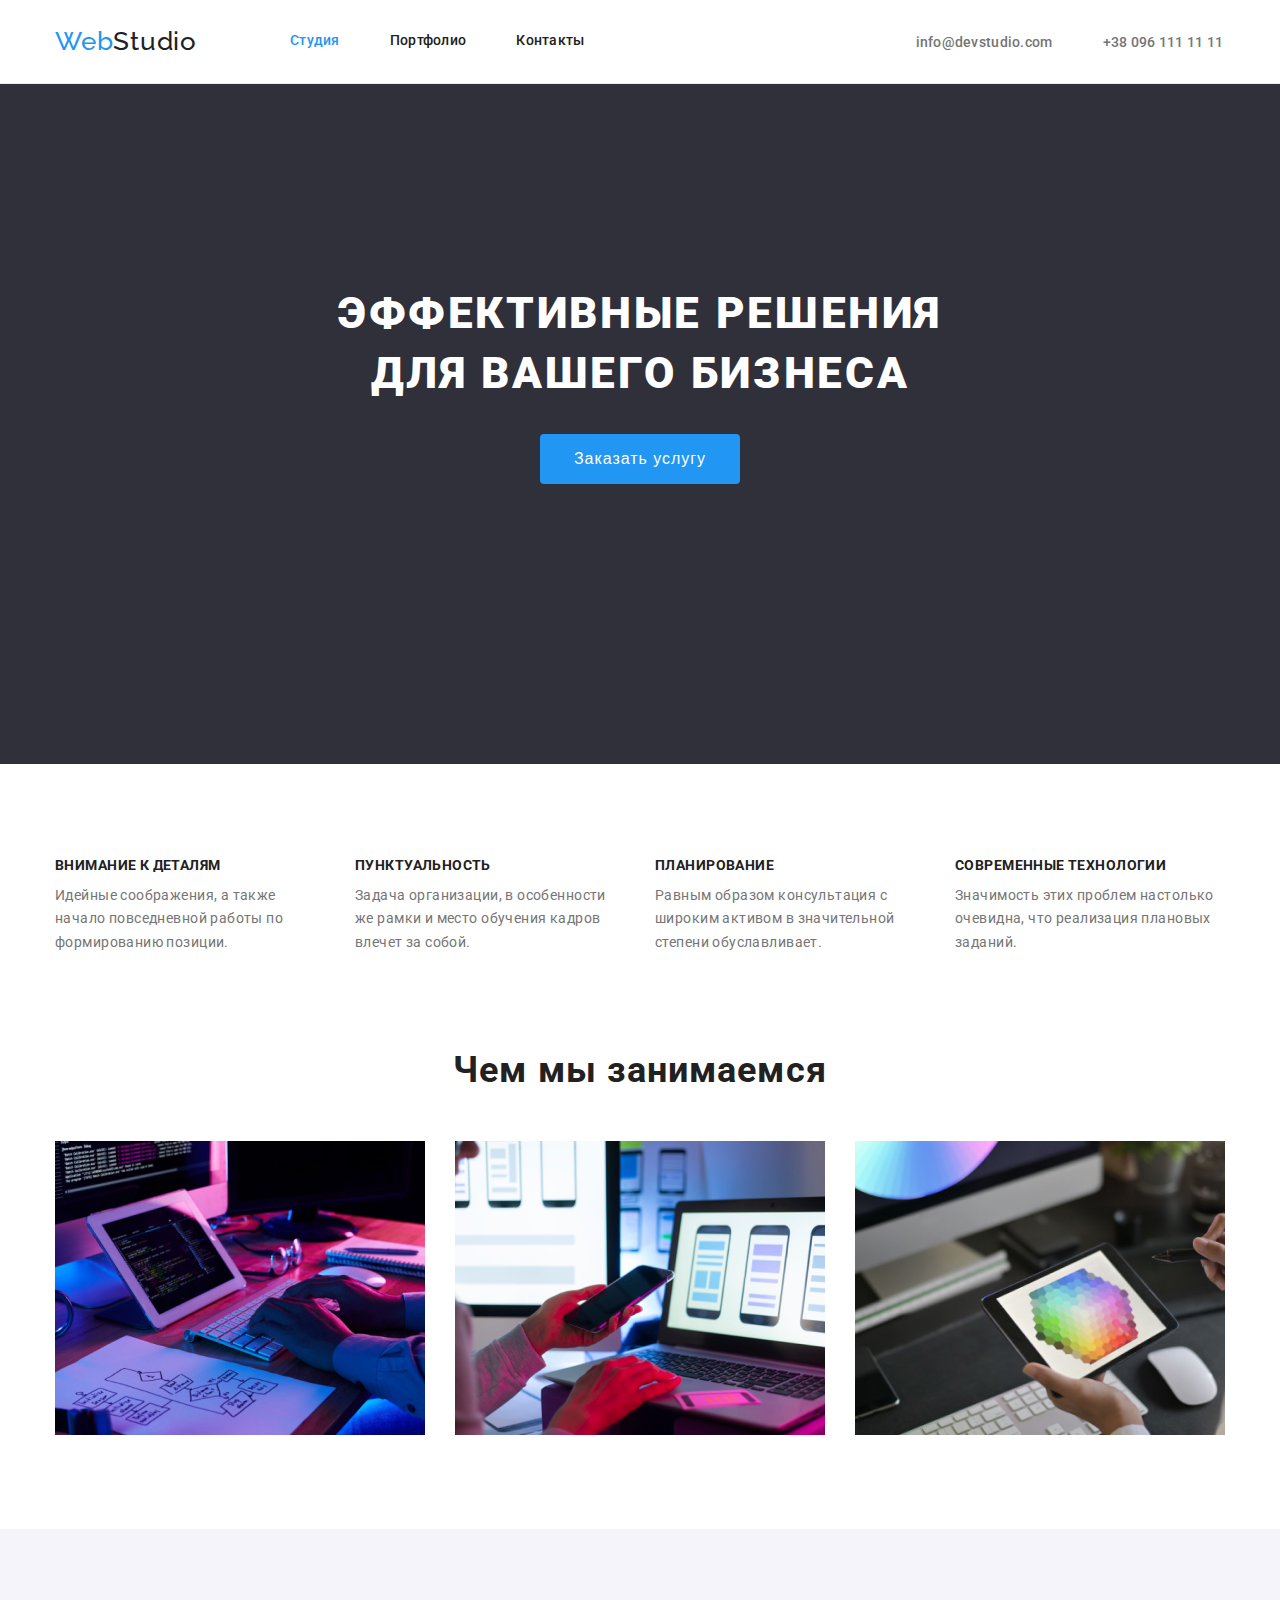
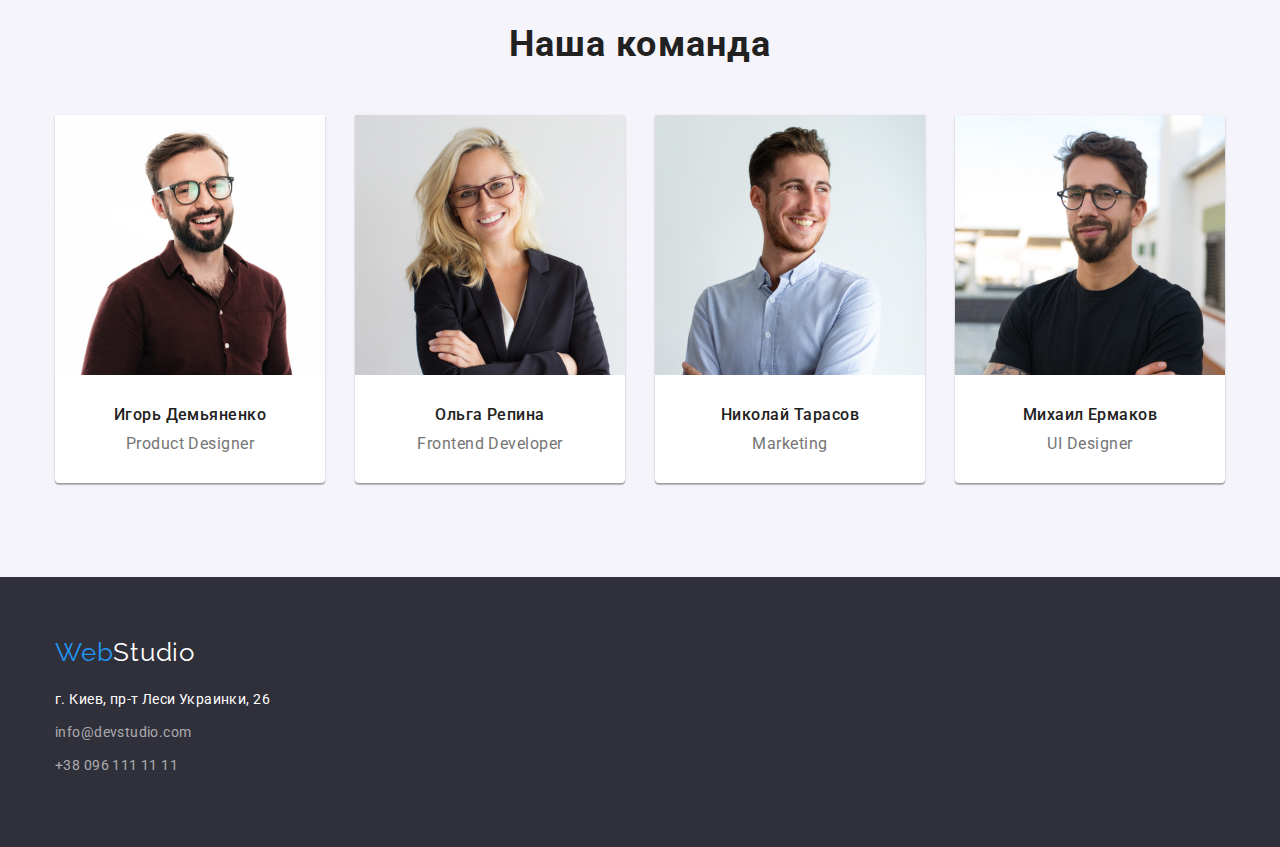
==== commit c22ed1fa: "cheked padding in sections and centred the name our team" ====
--- a/index.html
+++ b/index.html
@@ -85,28 +85,28 @@
                 <h2 class="title-team">Наша команда</h2>
                 <ul class="team-name">
                     <li class="team-name-item">
-                        <img src="images/employee1.jpg" alt="">
+                        <img src="images/employee1.jpg" alt="Фото Игорь Демьяненко">
                         <div class="card">
                             <h3 class="team-employee">Игорь Демьяненко</h3>
                             <p class="position-team">Product Designer</p>
                         </div>
                     </li>
                     <li class="team-name-item">
-                        <img src="images/employee2.jpg" alt="">
+                        <img src="images/employee2.jpg" alt="Фото Ольга Репина">
                         <div class="card">
                             <h3 class="team-employee">Ольга Репина</h3>
                             <p class="position-team">Frontend Developer</p>
                         </div>
                     </li>
                     <li class="team-name-item">
-                        <img src="images/employee3.jpg" alt="">
+                        <img src="images/employee3.jpg" alt="Фото Николай Тарасов">
                         <div class="card">
                             <h3 class="team-employee">Николай Тарасов</h3>
                             <p class="position-team">Marketing</p>
                         </div>
                     </li>
                     <li class="team-name-item">
-                        <img src="images/employee4.jpg" alt="">
+                        <img src="images/employee4.jpg" alt="Фото Михаил Ермаков">
                         <div class="card">
                             <h3 class="team-employee">Михаил Ермаков</h3>
                             <p class="position-team">UI Designer</p>
--- a/css/style.css
+++ b/css/style.css
@@ -23,6 +23,7 @@
   body {
   font-family: 'Roboto',sans-serif;
   color: var(--main-text);
+  margin: 0;
   }
 
   h1, h2, h3, h4, h5, h6 {
@@ -303,7 +304,8 @@
     line-height: 1.17;
     letter-spacing: 0.03em;
 
-    padding-bottom: 50px;
+    margin-bottom: 50px;
+    text-align: center;
 }
 
 .team-name {
